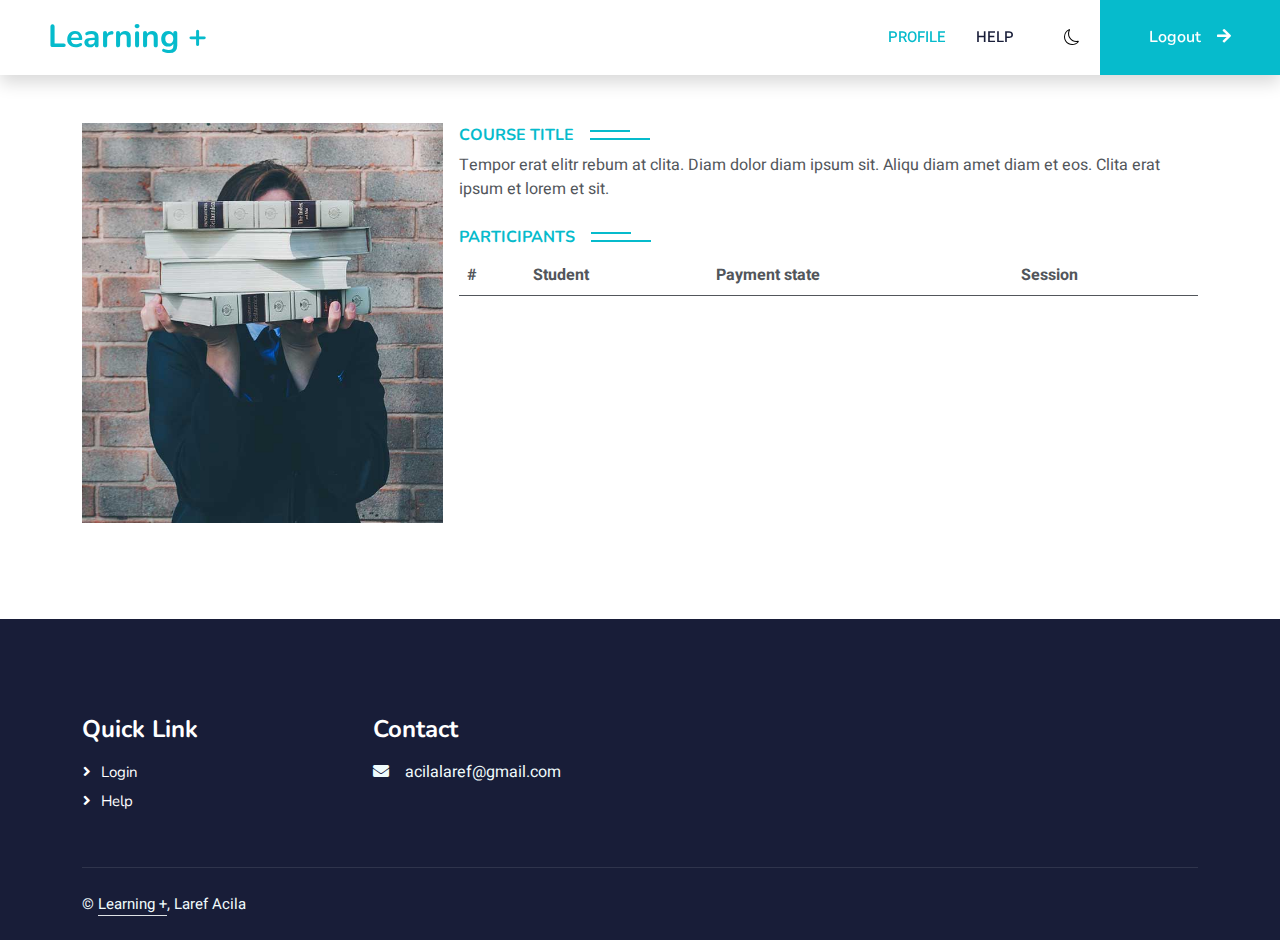
==== CourseDetail.html @ cd097f5f "save" ====
<!DOCTYPE html>
<html lang="en">

<head>
    <meta charset="utf-8">
    <title>eLEARNING - eLearning HTML Template</title>
    <meta content="width=device-width, initial-scale=1.0" name="viewport">
    <meta content="" name="keywords">
    <meta content="" name="description">

    <!-- Favicon -->
    <link href="img/favicon.ico" rel="icon">

    <!-- Google Web Fonts -->
    <link rel="preconnect" href="https://fonts.googleapis.com">
    <link rel="preconnect" href="https://fonts.gstatic.com" crossorigin>
    <link href="https://fonts.googleapis.com/css2?family=Heebo:wght@400;500;600&family=Nunito:wght@600;700;800&display=swap" rel="stylesheet">

    <!-- Icon Font Stylesheet -->
    <link href="https://cdnjs.cloudflare.com/ajax/libs/font-awesome/5.10.0/css/all.min.css" rel="stylesheet">
    <link href="https://cdn.jsdelivr.net/npm/bootstrap-icons@1.4.1/font/bootstrap-icons.css" rel="stylesheet">

    <!-- Libraries Stylesheet -->
    <link href="lib/animate/animate.min.css" rel="stylesheet">
    <link href="lib/owlcarousel/assets/owl.carousel.min.css" rel="stylesheet">

    <!-- Customized Bootstrap Stylesheet -->
    <link href="css/bootstrap.min.css" rel="stylesheet">

    <!-- Template Stylesheet -->
    <link id="themeStylesheet" href="css/style.css" rel="stylesheet">
</head>

<body>


    <!-- Navbar Start -->
    <nav class="navbar navbar-expand-lg bg-white navbar-light shadow sticky-top p-0">
        <a href="index.html" class="navbar-brand d-flex align-items-center px-4 px-lg-5">
            <h2 class="m-0 text-primary">Learning +</h2>
        </a>
        <button type="button" class="navbar-toggler me-4" data-bs-toggle="collapse" data-bs-target="#navbarCollapse">
            <span class="navbar-toggler-icon"></span>
        </button>
        <div class="collapse navbar-collapse" id="navbarCollapse">
            <div class="navbar-nav ms-auto p-4 p-lg-0">
                <a href="studentProfile.html" class="nav-item nav-link active">Profile</a>
                <a href="Help.html" class="nav-item nav-link">Help</a>
                <button id="themeButton" class="theme-button">
                    <i id="themeIcon" class="bi bi-sun"></i>
                </button>
            </div>
            <a href="/login.html" class="btn btn-primary py-4 px-lg-5 d-none d-lg-block">Logout<i class="fa fa-arrow-right ms-3"></i></a>
        </div>
    </nav>
    <!-- Navbar End -->




    <!-- About Start -->
    <div class="container-xxl py-5">
        <div class="container">
            <div class="row g-3">
                <div class="col-lg-4 wow fadeInUp" data-wow-delay="0.1s" style="min-height: 400px;">
                    <div class="position-relative h-100">
                        <img id="courseImage" class="img-fluid position-absolute w-100 h-100" src="img/about.jpg" alt="" style="object-fit: cover;">
                    </div>
                </div>
                <div class="col-lg-8 wow fadeInUp" data-wow-delay="0.3s">
                    <h6 id="courseTitle" class="section-title bg-white text-start text-primary pe-3"> Course title</h6>
                    <p id="courseDescription" class="mb-4">Tempor erat elitr rebum at clita. Diam dolor diam ipsum sit. Aliqu diam amet diam et eos. Clita erat ipsum et lorem et sit.</p>
                    <h6 class="section-title bg-white text-start text-primary pe-3"> Participants</h6>
                    
                    <table id="enrollmentTable" class="table">
                        <thead>
                          <tr>
                            <th scope="col">#</th>
                            <th scope="col">Student</th>
                            <th scope="col">Payment state</th>
                            <th scope="col">Session</th>

                          </tr>
                        </thead>
                        <tbody>
                        </tbody>
                      </table>
                </div>
            </div>
        </div>
    </div>


    <div class="container-fluid bg-dark text-light footer pt-5 mt-5">
        <div class="container py-5">
            <div class="row g-5">
                <div class="col-lg-3 col-md-6">
                    <h4 class="text-white mb-3">Quick Link</h4>
                    <a class="btn btn-link" href="/login.html">Login</a>
                    <a class="btn btn-link" href="/Help.html">Help</a>
                </div>
                <div class="col-lg-3 col-md-6">
                    <h4 class="text-white mb-3">Contact</h4>
                    <p class="mb-2"><i class="fa fa-envelope me-3"></i>acilalaref@gmail.com</p>
                </div>
                
               
            </div>
        </div>
        <div class="container">
            <div class="copyright">
                <div class="row">
                    <div class="col-md-6 text-center text-md-start mb-3 mb-md-0">
                        &copy; <a class="border-bottom" href="#">Learning +</a>, Laref Acila<a class="border-bottom" href="https://htmlcodex.com"></a>
                    </div>
                    <div class="col-md-6 text-center text-md-end">
                        <div class="footer-menu">
                        </div>
                    </div>
                </div>
            </div>
        </div>
    </div>
  
</body>

</html>
<script src="theme.js"></script>

<script>
    function getQueryParam(param) {
    const queryString = window.location.search;
    const urlParams = new URLSearchParams(queryString);
    return urlParams.get(param);
}

document.addEventListener("DOMContentLoaded", function() {


    const courseId = getQueryParam('id');

    console.log(courseId);
    var tableBody = document.querySelector("#enrollmentTable tbody");
    var enrollments = JSON.parse(localStorage.getItem("enrollments"));
    if(enrollments != null)
    {
        var filteredEnrollments = enrollments.filter(function(enrollment) {
            return enrollment.courseId === courseId;
        });

      if (filteredEnrollments && filteredEnrollments.length > 0) {
        filteredEnrollments.forEach(function(item, index) {
          var row = tableBody.insertRow();
          var cell1 = row.insertCell(0);
          var cell2 = row.insertCell(1);
          var cell3 = row.insertCell(2);
          var cell4 = row.insertCell(3);


          cell1.textContent = index + 1;
          cell2.textContent = item.student;
          cell3.textContent = item.paymentOption;
          cell4.textContent = item.session;

        });
        }
    }

    

    
    const course = JSON.parse(localStorage.getItem('courses')).find(course => course.id === courseId);

    console.log(course);
    // Display course information on the page
    if (course) {
        const courseImage = document.getElementById('courseImage');
        courseImage.src = course.image;
        const courseTitle = document.getElementById('courseTitle');
        courseTitle.textContent = course.title;
        const courseDescription = document.getElementById('courseDescription');
        courseDescription.textContent = course.description;

       
        
    } else {
        console.error('Course not found!');
    }
});
</script>
---- css/style.css ----
/********** Template CSS **********/
:root {
    --primary: #06BBCC;
    /* --primary: #fd79a8; */
    --light: #F0FBFC;
    --dark: #181d38;
}

.flex-container {
    display: flex;
    flex-wrap: wrap;
    justify-content: center;
}

.flex-item {
    width: 300px; /* Adjust width as needed */
    margin: 10px;
}
.fw-medium {
    font-weight: 600 !important;
}

.fw-semi-bold {
    font-weight: 700 !important;
}

.back-to-top {
    position: fixed;
    display: none;
    right: 45px;
    bottom: 45px;
    z-index: 99;
}


/*** Spinner ***/
#spinner {
    opacity: 0;
    visibility: hidden;
    transition: opacity .5s ease-out, visibility 0s linear .5s;
    z-index: 99999;
}

#spinner.show {
    transition: opacity .5s ease-out, visibility 0s linear 0s;
    visibility: visible;
    opacity: 1;
}


/*** Button ***/
.btn {
    font-family: 'Nunito', sans-serif;
    font-weight: 600;
    transition: .5s;
}

.btn.btn-primary,
.btn.btn-secondary {
    color: #FFFFFF;
}

.btn-square {
    width: 38px;
    height: 38px;
}

.btn-sm-square {
    width: 32px;
    height: 32px;
}

.btn-lg-square {
    width: 48px;
    height: 48px;
}

.btn-square,
.btn-sm-square,
.btn-lg-square {
    padding: 0;
    display: flex;
    align-items: center;
    justify-content: center;
    font-weight: normal;
    border-radius: 0px;
}


/*** Navbar ***/
.navbar .dropdown-toggle::after {
    border: none;
    content: "\f107";
    font-family: "Font Awesome 5 Free";
    font-weight: 900;
    vertical-align: middle;
    margin-left: 8px;
}

.navbar-light .navbar-nav .nav-link {
    margin-right: 30px;
    padding: 25px 0;
    color: #FFFFFF;
    font-size: 15px;
    text-transform: uppercase;
    outline: none;
}

.navbar-light .navbar-nav .nav-link:hover,
.navbar-light .navbar-nav .nav-link.active {
    color: var(--primary);
}

@media (max-width: 991.98px) {
    .navbar-light .navbar-nav .nav-link  {
        margin-right: 0;
        padding: 10px 0;
    }

    .navbar-light .navbar-nav {
        border-top: 1px solid #EEEEEE;
    }
}

.navbar-light .navbar-brand,
.navbar-light a.btn {
    height: 75px;
}

.navbar-light .navbar-nav .nav-link {
    color: var(--dark);
    font-weight: 500;
}

.navbar-light.sticky-top {
    top: -100px;
    transition: .5s;
}

@media (min-width: 992px) {
    .navbar .nav-item .dropdown-menu {
        display: block;
        margin-top: 0;
        opacity: 0;
        visibility: hidden;
        transition: .5s;
    }

    .navbar .dropdown-menu.fade-down {
        top: 100%;
        transform: rotateX(-75deg);
        transform-origin: 0% 0%;
    }

    .navbar .nav-item:hover .dropdown-menu {
        top: 100%;
        transform: rotateX(0deg);
        visibility: visible;
        transition: .5s;
        opacity: 1;
    }
}


/*** Header carousel ***/
@media (max-width: 768px) {
    .header-carousel .owl-carousel-item {
        position: relative;
        min-height: 500px;
    }
    
    .header-carousel .owl-carousel-item img {
        position: absolute;
        width: 100%;
        height: 100%;
        object-fit: cover;
    }
}

.header-carousel .owl-nav {
    position: absolute;
    top: 50%;
    right: 8%;
    transform: translateY(-50%);
    display: flex;
    flex-direction: column;
}

.header-carousel .owl-nav .owl-prev,
.header-carousel .owl-nav .owl-next {
    margin: 7px 0;
    width: 45px;
    height: 45px;
    display: flex;
    align-items: center;
    justify-content: center;
    color: #FFFFFF;
    background: transparent;
    border: 1px solid #FFFFFF;
    font-size: 22px;
    transition: .5s;
}

.header-carousel .owl-nav .owl-prev:hover,
.header-carousel .owl-nav .owl-next:hover {
    background: var(--primary);
    border-color: var(--primary);
}

.page-header {
    background: linear-gradient(rgba(24, 29, 56, .7), rgba(24, 29, 56, .7)), url(../img/carousel-1.jpg);
    background-position: center center;
    background-repeat: no-repeat;
    background-size: cover;
}

.page-header-inner {
    background: rgba(15, 23, 43, .7);
}

.breadcrumb-item + .breadcrumb-item::before {
    color: var(--light);
}


/*** Section Title ***/
.section-title {
    position: relative;
    display: inline-block;
    text-transform: uppercase;
}

.section-title::before {
    position: absolute;
    content: "";
    width: calc(100% + 80px);
    height: 2px;
    top: 4px;
    left: -40px;
    background: var(--primary);
    z-index: -1;
}

.section-title::after {
    position: absolute;
    content: "";
    width: calc(100% + 120px);
    height: 2px;
    bottom: 5px;
    left: -60px;
    background: var(--primary);
    z-index: -1;
}

.section-title.text-start::before {
    width: calc(100% + 40px);
    left: 0;
}

.section-title.text-start::after {
    width: calc(100% + 60px);
    left: 0;
}


/*** Service ***/
.service-item {
    background: var(--light);
    transition: .5s;
}

.service-item:hover {
    margin-top: -10px;
    background: var(--primary);
}

.service-item * {
    transition: .5s;
}

.service-item:hover * {
    color: var(--light) !important;
}


/*** Categories & Courses ***/
.category img,
.course-item img {
    transition: .5s;
}

.category a:hover img,
.course-item:hover img {
    transform: scale(1.1);
}


/*** Team ***/
.team-item img {
    transition: .5s;
}

.team-item:hover img {
    transform: scale(1.1);
}


/*** Testimonial ***/
.testimonial-carousel::before {
    position: absolute;
    content: "";
    top: 0;
    left: 0;
    height: 100%;
    width: 0;
    background: linear-gradient(to right, rgba(255, 255, 255, 1) 0%, rgba(255, 255, 255, 0) 100%);
    z-index: 1;
}

.testimonial-carousel::after {
    position: absolute;
    content: "";
    top: 0;
    right: 0;
    height: 100%;
    width: 0;
    background: linear-gradient(to left, rgba(255, 255, 255, 1) 0%, rgba(255, 255, 255, 0) 100%);
    z-index: 1;
}

@media (min-width: 768px) {
    .testimonial-carousel::before,
    .testimonial-carousel::after {
        width: 200px;
    }
}

@media (min-width: 992px) {
    .testimonial-carousel::before,
    .testimonial-carousel::after {
        width: 300px;
    }
}

.testimonial-carousel .owl-item .testimonial-text,
.testimonial-carousel .owl-item.center .testimonial-text * {
    transition: .5s;
}

.testimonial-carousel .owl-item.center .testimonial-text {
    background: var(--primary) !important;
}

.testimonial-carousel .owl-item.center .testimonial-text * {
    color: #FFFFFF !important;
}

.testimonial-carousel .owl-dots {
    margin-top: 24px;
    display: flex;
    align-items: flex-end;
    justify-content: center;
}

.testimonial-carousel .owl-dot {
    position: relative;
    display: inline-block;
    margin: 0 5px;
    width: 15px;
    height: 15px;
    border: 1px solid #CCCCCC;
    transition: .5s;
}

.testimonial-carousel .owl-dot.active {
    background: var(--primary);
    border-color: var(--primary);
}


/*** Footer ***/
.footer .btn.btn-social {
    margin-right: 5px;
    width: 35px;
    height: 35px;
    display: flex;
    align-items: center;
    justify-content: center;
    color: var(--light);
    font-weight: normal;
    border: 1px solid #FFFFFF;
    border-radius: 35px;
    transition: .3s;
}

.footer .btn.btn-social:hover {
    color: var(--primary);
}

.footer .btn.btn-link {
    display: block;
    margin-bottom: 5px;
    padding: 0;
    text-align: left;
    color: #FFFFFF;
    font-size: 15px;
    font-weight: normal;
    text-transform: capitalize;
    transition: .3s;
}

.footer .btn.btn-link::before {
    position: relative;
    content: "\f105";
    font-family: "Font Awesome 5 Free";
    font-weight: 900;
    margin-right: 10px;
}

.footer .btn.btn-link:hover {
    letter-spacing: 1px;
    box-shadow: none;
}

.footer .copyright {
    padding: 25px 0;
    font-size: 15px;
    border-top: 1px solid rgba(256, 256, 256, .1);
}

.footer .copyright a {
    color: var(--light);
}

.footer .footer-menu a {
    margin-right: 15px;
    padding-right: 15px;
    border-right: 1px solid rgba(255, 255, 255, .1);
}

.footer .footer-menu a:last-child {
    margin-right: 0;
    padding-right: 0;
    border-right: none;
}
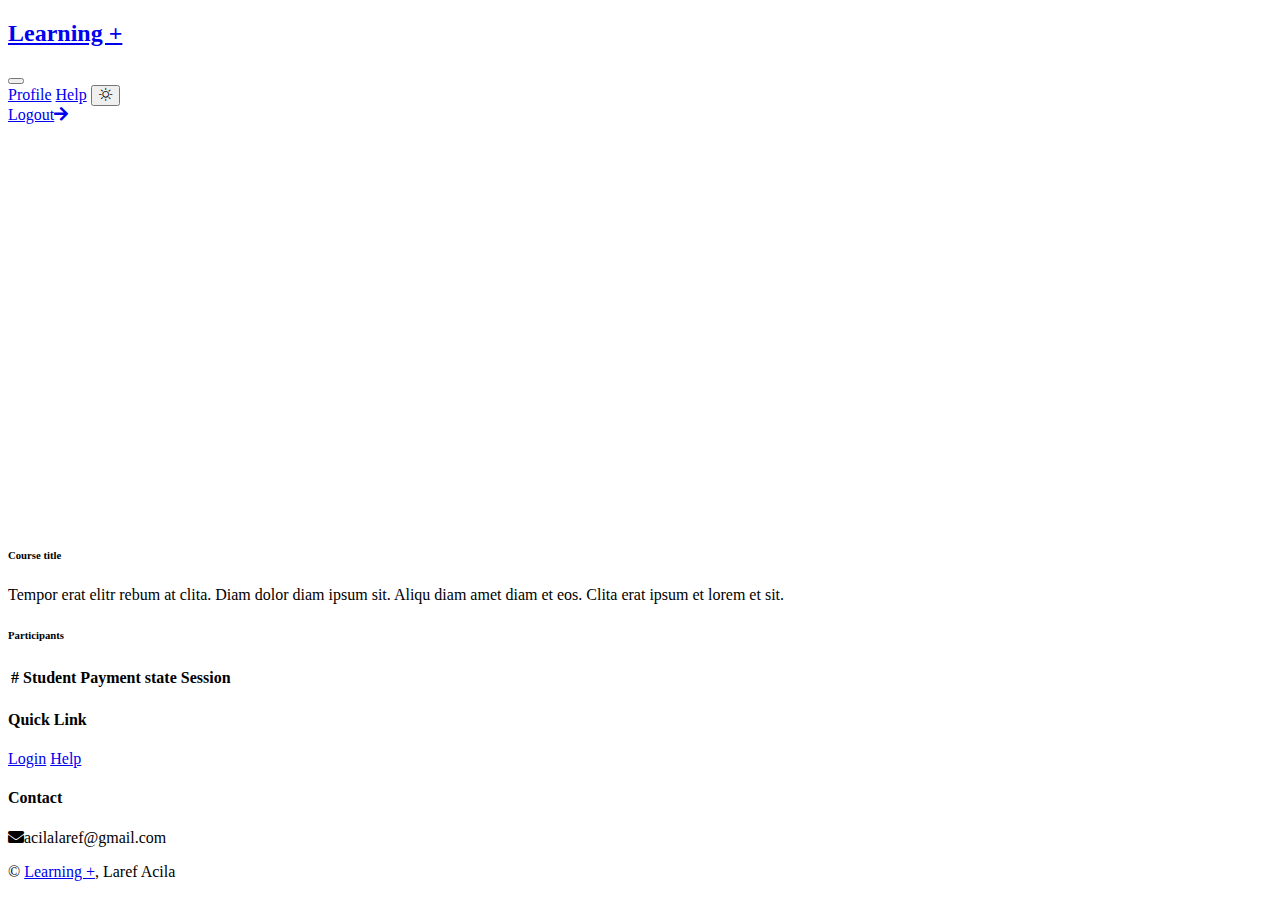
==== commit 83873f1c: "save" ====
--- a/CourseDetail.html
+++ b/CourseDetail.html
@@ -2,6 +2,8 @@
 <html lang="en">
 
 <head>
+    <base href="/-learning/">
+
     <meta charset="utf-8">
     <title>eLEARNING - eLearning HTML Template</title>
     <meta content="width=device-width, initial-scale=1.0" name="viewport">
@@ -50,7 +52,7 @@
                     <i id="themeIcon" class="bi bi-sun"></i>
                 </button>
             </div>
-            <a href="/login.html" class="btn btn-primary py-4 px-lg-5 d-none d-lg-block">Logout<i class="fa fa-arrow-right ms-3"></i></a>
+            <a href="/index.html" class="btn btn-primary py-4 px-lg-5 d-none d-lg-block">Logout<i class="fa fa-arrow-right ms-3"></i></a>
         </div>
     </nav>
     <!-- Navbar End -->
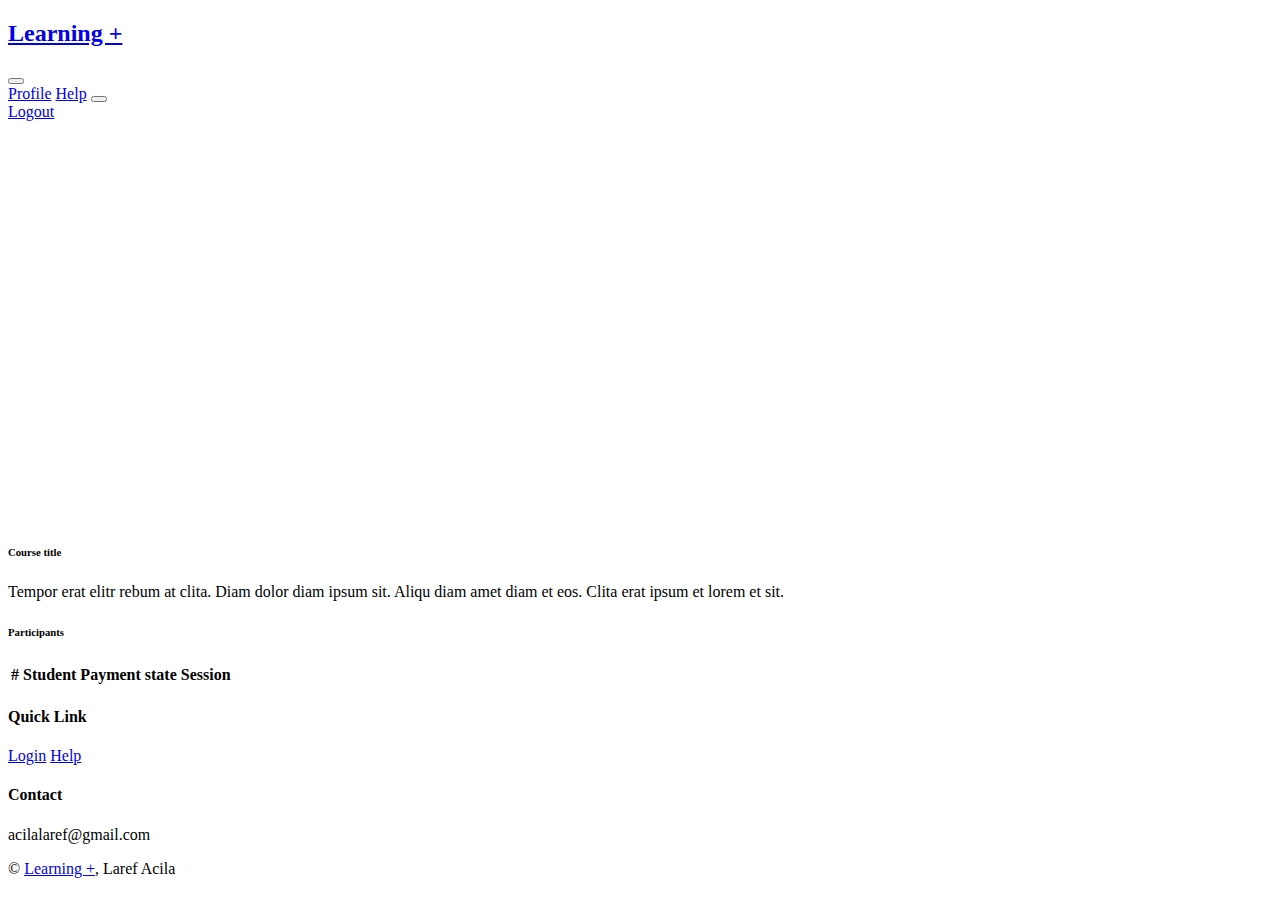
==== commit c6172d2a: "save" ====
--- a/CourseDetail.html
+++ b/CourseDetail.html
@@ -11,21 +11,11 @@
     <meta content="" name="description">
 
     <!-- Favicon -->
-    <link href="img/favicon.ico" rel="icon">
 
     <!-- Google Web Fonts -->
-    <link rel="preconnect" href="https://fonts.googleapis.com">
-    <link rel="preconnect" href="https://fonts.gstatic.com" crossorigin>
     <link href="https://fonts.googleapis.com/css2?family=Heebo:wght@400;500;600&family=Nunito:wght@600;700;800&display=swap" rel="stylesheet">
 
     <!-- Icon Font Stylesheet -->
-    <link href="https://cdnjs.cloudflare.com/ajax/libs/font-awesome/5.10.0/css/all.min.css" rel="stylesheet">
-    <link href="https://cdn.jsdelivr.net/npm/bootstrap-icons@1.4.1/font/bootstrap-icons.css" rel="stylesheet">
-
-    <!-- Libraries Stylesheet -->
-    <link href="lib/animate/animate.min.css" rel="stylesheet">
-    <link href="lib/owlcarousel/assets/owl.carousel.min.css" rel="stylesheet">
-
     <!-- Customized Bootstrap Stylesheet -->
     <link href="css/bootstrap.min.css" rel="stylesheet">
 
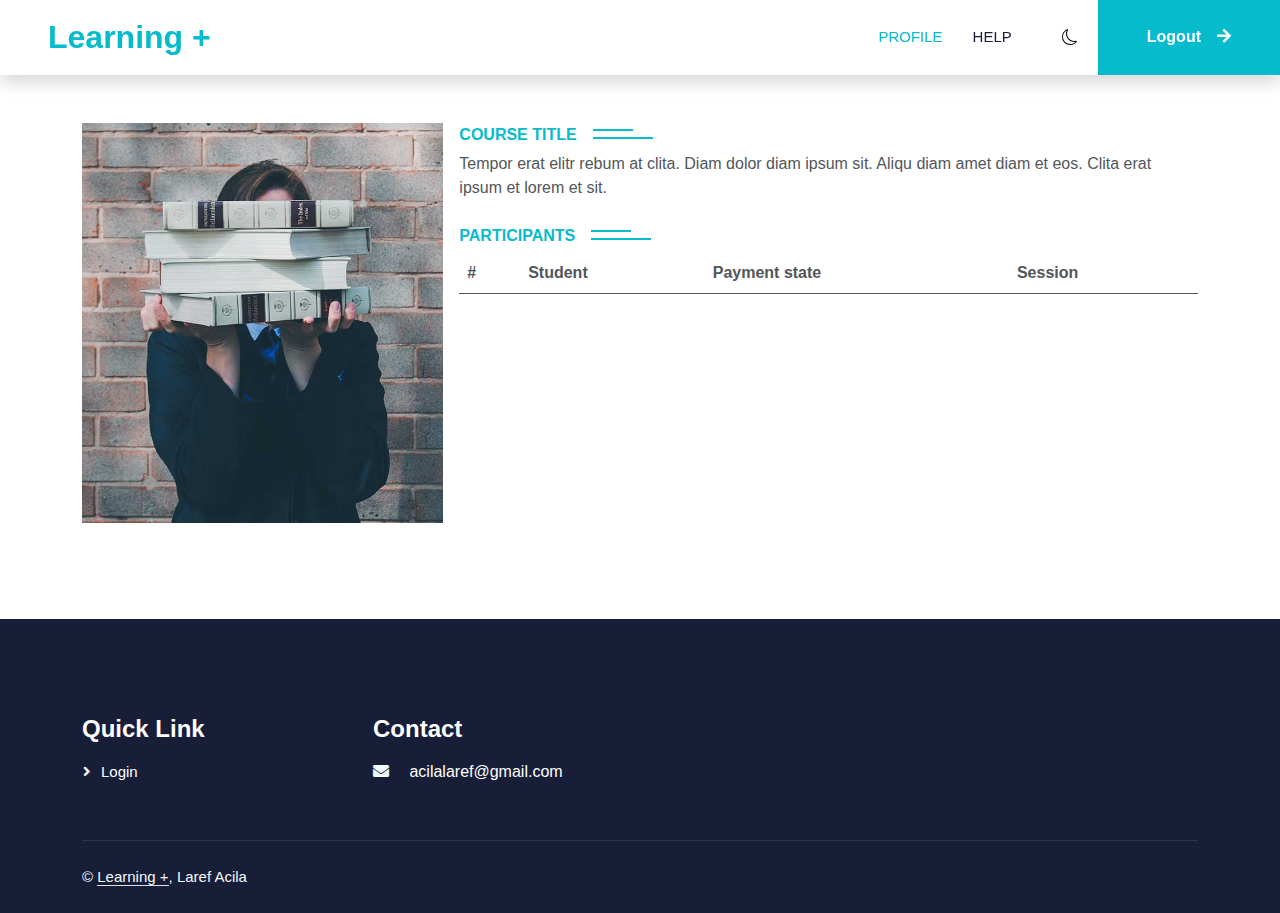
==== commit 66a9e93c: "save" ====
--- a/CourseDetail.html
+++ b/CourseDetail.html
@@ -2,20 +2,18 @@
 <html lang="en">
 
 <head>
-    <base href="/-learning/">
+    <!-- <base href="/-learning/"> -->
 
     <meta charset="utf-8">
-    <title>eLEARNING - eLearning HTML Template</title>
+    <title>Learning+</title>
     <meta content="width=device-width, initial-scale=1.0" name="viewport">
     <meta content="" name="keywords">
     <meta content="" name="description">
 
-    <!-- Favicon -->
+    <!-- Icons-->
+    <link href="https://cdnjs.cloudflare.com/ajax/libs/font-awesome/5.10.0/css/all.min.css" rel="stylesheet">
+    <link href="https://cdn.jsdelivr.net/npm/bootstrap-icons@1.4.1/font/bootstrap-icons.css" rel="stylesheet">
 
-    <!-- Google Web Fonts -->
-    <link href="https://fonts.googleapis.com/css2?family=Heebo:wght@400;500;600&family=Nunito:wght@600;700;800&display=swap" rel="stylesheet">
-
-    <!-- Icon Font Stylesheet -->
     <!-- Customized Bootstrap Stylesheet -->
     <link href="css/bootstrap.min.css" rel="stylesheet">
 
@@ -28,7 +26,7 @@
 
     <!-- Navbar Start -->
     <nav class="navbar navbar-expand-lg bg-white navbar-light shadow sticky-top p-0">
-        <a href="index.html" class="navbar-brand d-flex align-items-center px-4 px-lg-5">
+        <a href="./index.html" class="navbar-brand d-flex align-items-center px-4 px-lg-5">
             <h2 class="m-0 text-primary">Learning +</h2>
         </a>
         <button type="button" class="navbar-toggler me-4" data-bs-toggle="collapse" data-bs-target="#navbarCollapse">
@@ -36,13 +34,13 @@
         </button>
         <div class="collapse navbar-collapse" id="navbarCollapse">
             <div class="navbar-nav ms-auto p-4 p-lg-0">
-                <a href="studentProfile.html" class="nav-item nav-link active">Profile</a>
-                <a href="Help.html" class="nav-item nav-link">Help</a>
+                <a href="./studentProfile.html" class="nav-item nav-link active">Profile</a>
+                <a class="nav-item nav-link" style="cursor: pointer;" id="openPdfLink">Help</a>
                 <button id="themeButton" class="theme-button">
                     <i id="themeIcon" class="bi bi-sun"></i>
                 </button>
             </div>
-            <a href="/index.html" class="btn btn-primary py-4 px-lg-5 d-none d-lg-block">Logout<i class="fa fa-arrow-right ms-3"></i></a>
+            <a href="./index.html" class="btn btn-primary py-4 px-lg-5 d-none d-lg-block">Logout<i class="fa fa-arrow-right ms-3"></i></a>
         </div>
     </nav>
     <!-- Navbar End -->
@@ -89,11 +87,10 @@
                 <div class="col-lg-3 col-md-6">
                     <h4 class="text-white mb-3">Quick Link</h4>
                     <a class="btn btn-link" href="/login.html">Login</a>
-                    <a class="btn btn-link" href="/Help.html">Help</a>
                 </div>
                 <div class="col-lg-3 col-md-6">
                     <h4 class="text-white mb-3">Contact</h4>
-                    <p class="mb-2"><i class="fa fa-envelope me-3"></i>acilalaref@gmail.com</p>
+                    <p class="mb-2"><i class="fa fa-envelope me-3"></i><a href= "mailto: acilalaref@gmail.com" style="color: white;"> acilalaref@gmail.com </a></p>
                 </div>
                 
                
@@ -103,11 +100,7 @@
             <div class="copyright">
                 <div class="row">
                     <div class="col-md-6 text-center text-md-start mb-3 mb-md-0">
-                        &copy; <a class="border-bottom" href="#">Learning +</a>, Laref Acila<a class="border-bottom" href="https://htmlcodex.com"></a>
-                    </div>
-                    <div class="col-md-6 text-center text-md-end">
-                        <div class="footer-menu">
-                        </div>
+                        &copy; <a class="border-bottom" href="#">Learning +</a>, Laref Acila<a class="border-bottom"> </a>
                     </div>
                 </div>
             </div>
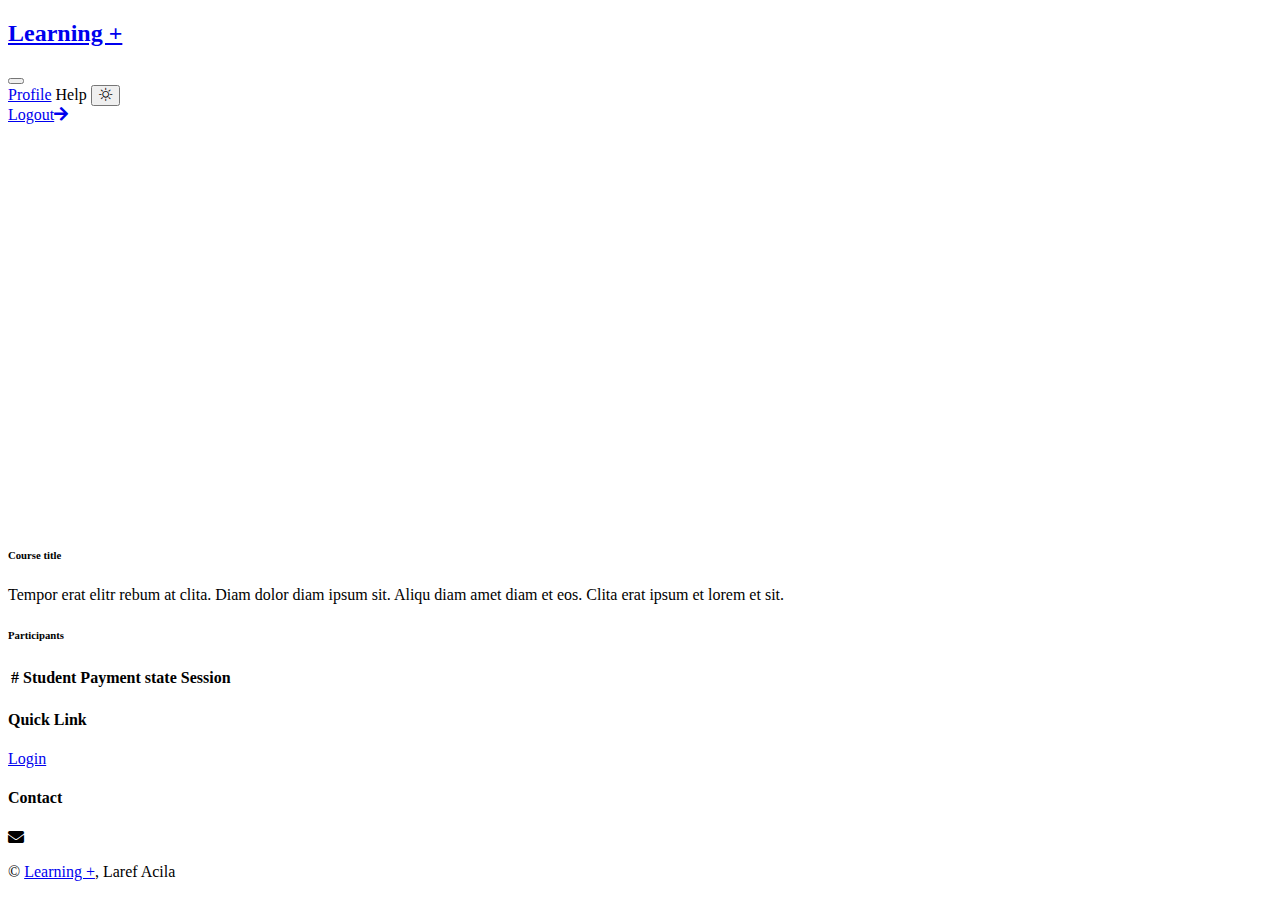
==== commit 7ebe7f8d: "save" ====
--- a/CourseDetail.html
+++ b/CourseDetail.html
@@ -2,7 +2,7 @@
 <html lang="en">
 
 <head>
-    <!-- <base href="/-learning/"> -->
+    <base href="/-learning/">
 
     <meta charset="utf-8">
     <title>Learning+</title>
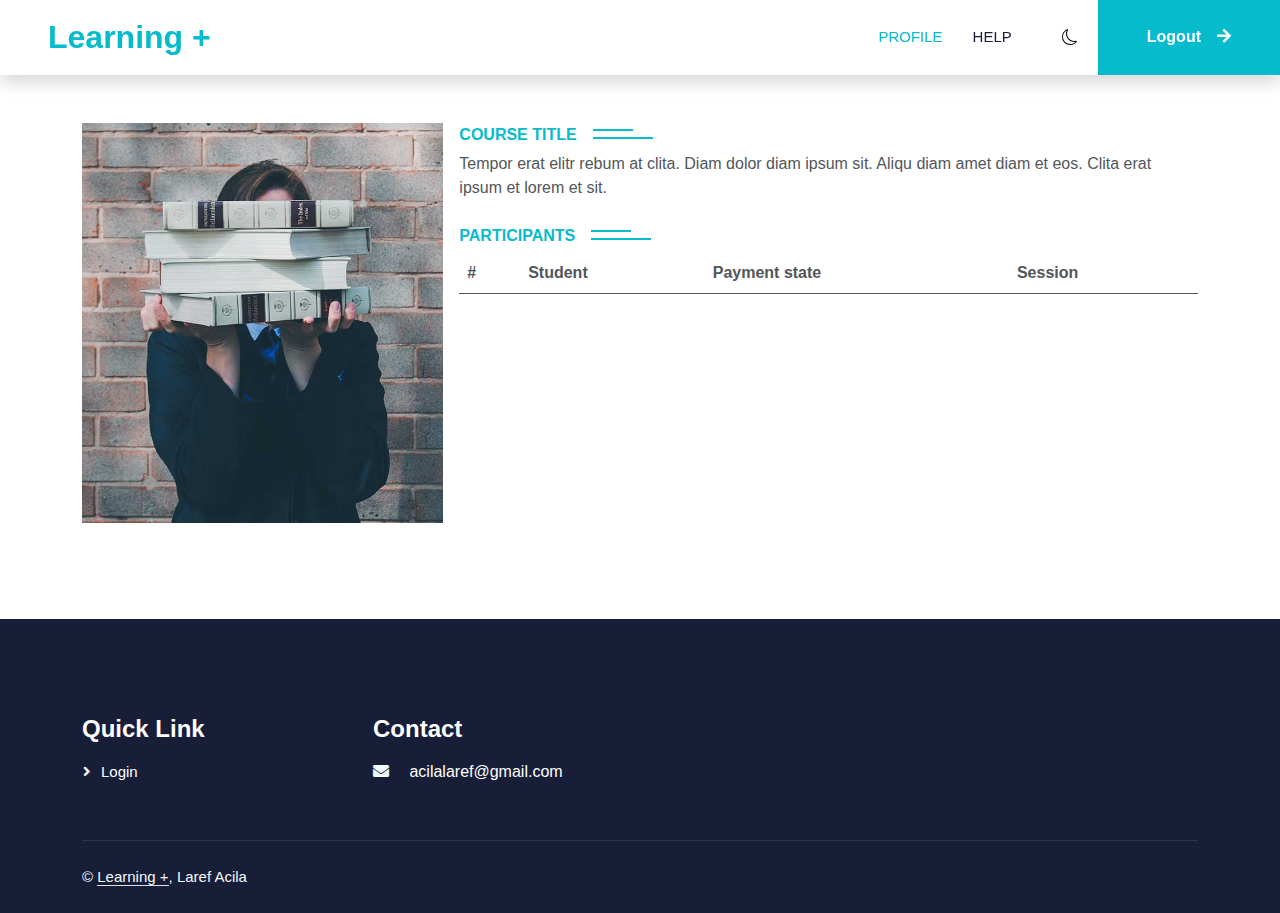
==== commit ace4dcd4: "save" ====
--- a/CourseDetail.html
+++ b/CourseDetail.html
@@ -2,7 +2,7 @@
 <html lang="en">
 
 <head>
-    <base href="/-learning/">
+    <!-- <base href="/-learning/"> -->
 
     <meta charset="utf-8">
     <title>Learning+</title>
